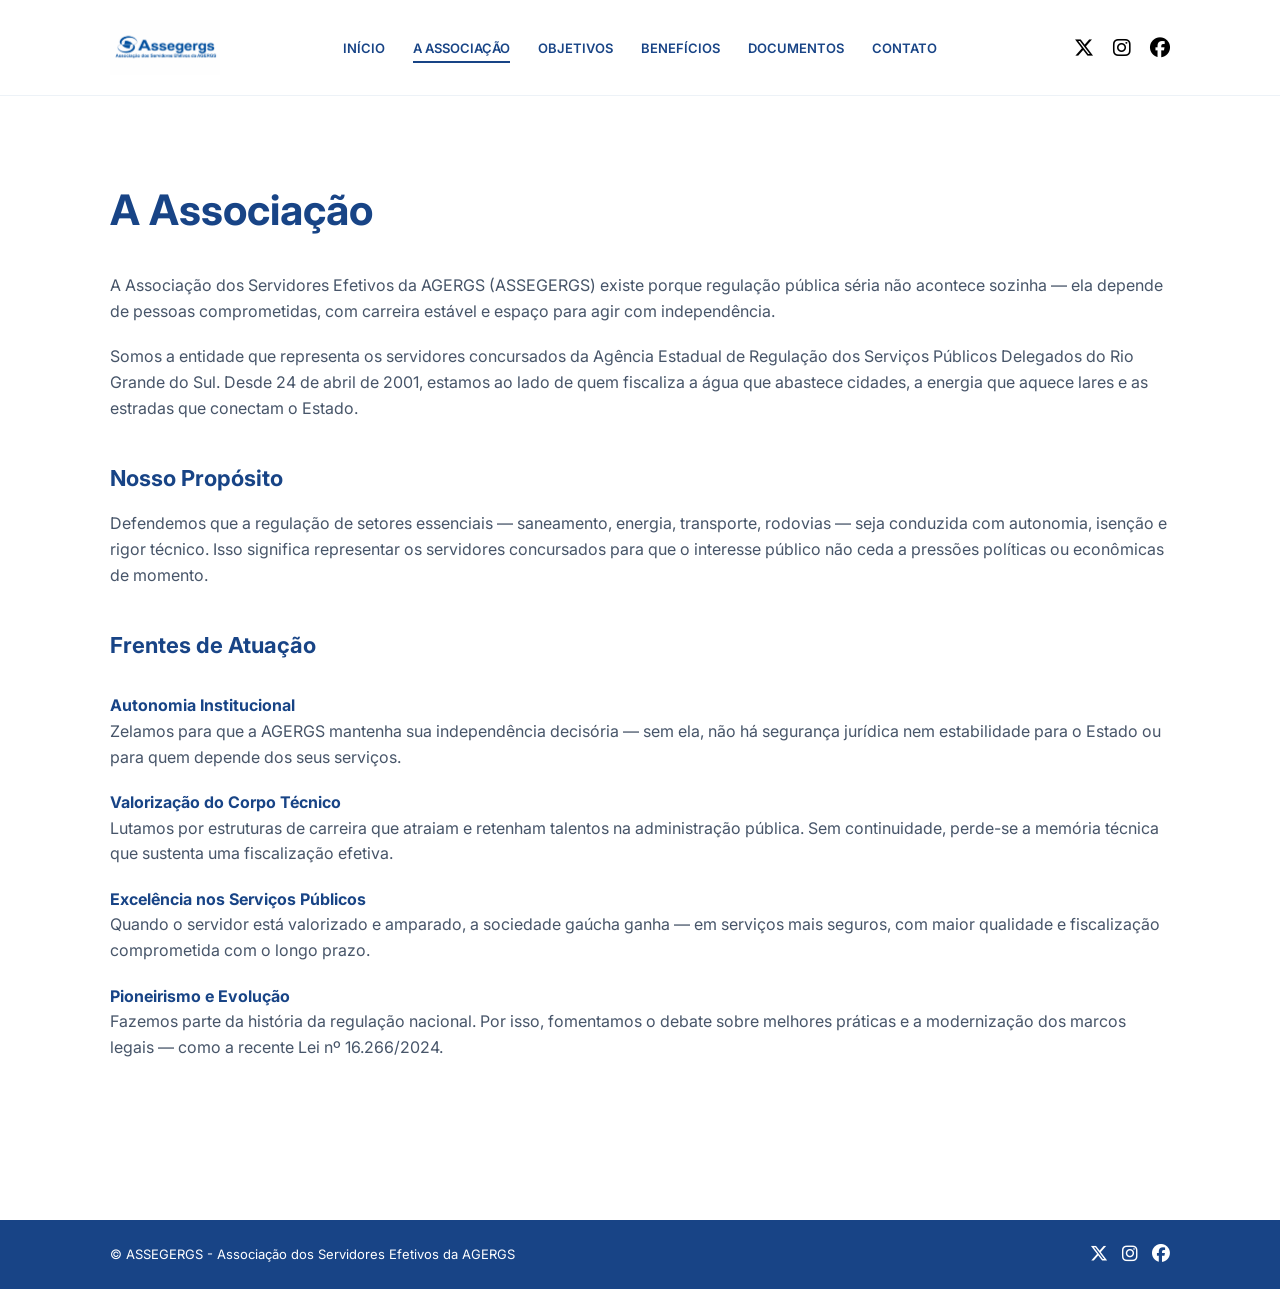
==== associacao.html @ f5da9e0a "Seção sobre a Associação" ====
<!DOCTYPE html>
<html lang="pt-BR">
<head>
  <meta charset="UTF-8">
  <title>A Associação - ASSEGERGS</title>
  <meta name="viewport" content="width=device-width, initial-scale=1.0">

  <!-- Fonte -->
  <link href="https://fonts.googleapis.com/css2?family=Inter:wght@300;400;600;700&display=swap" rel="stylesheet">

  <!-- Ícones -->
  <link rel="stylesheet" href="https://cdnjs.cloudflare.com/ajax/libs/font-awesome/6.5.0/css/all.min.css">

  <!-- CSS externo -->
  <link rel="stylesheet" href="style.css">
</head>

<body>

<header>
  <div class="container header-content">
    <img src="logo.png" class="logo-header">

    <nav>
      <a href="index.html">Início</a>
      <a href="associacao.html" class="nav-active">A Associação</a>
      <a href="#">Objetivos</a>
      <a href="#">Benefícios</a>
      <a href="#">Documentos</a>
      <a href="#">Contato</a>
    </nav>

    <div class="header-social">
      <a href="#"><i class="fab fa-x-twitter"></i></a>
      <a href="#"><i class="fab fa-instagram"></i></a>
      <a href="#"><i class="fab fa-facebook"></i></a>
    </div>
  </div>
</header>

<section class="page">
  <div class="container">

    <h1>A Associação</h1>

    <p>
      A Associação dos Servidores Efetivos da AGERGS (ASSEGERGS) existe porque regulação pública séria não acontece sozinha — ela depende de pessoas comprometidas, com carreira estável e espaço para agir com independência.
    </p>

    <p>
      Somos a entidade que representa os servidores concursados da Agência Estadual de Regulação dos Serviços Públicos Delegados do Rio Grande do Sul. Desde 24 de abril de 2001, estamos ao lado de quem fiscaliza a água que abastece cidades, a energia que aquece lares e as estradas que conectam o Estado.
    </p>

    <h2>Nosso Propósito</h2>

    <p>
      Defendemos que a regulação de setores essenciais — saneamento, energia, transporte, rodovias — seja conduzida com autonomia, isenção e rigor técnico. Isso significa representar os servidores concursados para que o interesse público não ceda a pressões políticas ou econômicas de momento.
    </p>

    <h2>Frentes de Atuação</h2>

    <div class="section-block">

      <strong>Autonomia Institucional</strong>
      <p>
        Zelamos para que a AGERGS mantenha sua independência decisória — sem ela, não há segurança jurídica nem estabilidade para o Estado ou para quem depende dos seus serviços.
      </p>

      <strong>Valorização do Corpo Técnico</strong>
      <p>
        Lutamos por estruturas de carreira que atraiam e retenham talentos na administração pública. Sem continuidade, perde-se a memória técnica que sustenta uma fiscalização efetiva.
      </p>

      <strong>Excelência nos Serviços Públicos</strong>
      <p>
        Quando o servidor está valorizado e amparado, a sociedade gaúcha ganha — em serviços mais seguros, com maior qualidade e fiscalização comprometida com o longo prazo.
      </p>

      <strong>Pioneirismo e Evolução</strong>
      <p>
        Fazemos parte da história da regulação nacional. Por isso, fomentamos o debate sobre melhores práticas e a modernização dos marcos legais — como a recente Lei nº 16.266/2024.
      </p>

    </div>

  </div>
</section>

<footer>
  <div class="container footer-content">
    <div>
      © ASSEGERGS - Associação dos Servidores Efetivos da AGERGS
    </div>

    <div class="footer-social-icons">
      <a href="#"><i class="fab fa-x-twitter"></i></a>
      <a href="#"><i class="fab fa-instagram"></i></a>
      <a href="#"><i class="fab fa-facebook"></i></a>
    </div>
  </div>
</footer>

</body>
</html>
---- style.css ----
:root {
  --azul-primario: #184486;
  --cinza-card: #eef2f7;
  --texto: #334155;
}

* {
  margin: 0;
  padding: 0;
  box-sizing: border-box;
}

body {
  font-family: 'Inter', sans-serif;
  color: var(--texto);
  background: #ffffff;
  line-height: 1.6;
}

.container {
  max-width: 1100px;
  margin: 0 auto;
  padding: 0 20px;
}

/* HEADER */
header {
  padding: 20px 0;
  border-bottom: 1px solid #edf2f7;
}

.header-content {
  display: flex;
  justify-content: space-between;
  align-items: center;
}

.logo-header {
  height: 55px;
}

nav a {
  margin: 0 12px;
  text-decoration: none;
  color: var(--azul-primario);
  font-weight: 600;
  font-size: 13px;
  text-transform: uppercase;
}

.nav-active {
  border-bottom: 2px solid var(--azul-primario);
  padding-bottom: 5px;
}

.header-social a {
  margin-left: 15px;
  color: #000;
  font-size: 20px;
}

/* PAGE */
.page {
  padding: 80px 0;
}

.page h1 {
  font-size: 42px;
  color: var(--azul-primario);
  margin-bottom: 30px;
}

.page h2 {
  font-size: 22px;
  color: var(--azul-primario);
  margin-top: 40px;
  margin-bottom: 15px;
}

.page p {
  margin-bottom: 20px;
  font-size: 16px;
  color: #475569;
}

/* LISTA */
.section-block {
  margin-top: 30px;
}

.section-block strong {
  display: block;
  margin-top: 15px;
  color: var(--azul-primario);
}

/* FOOTER */
footer {
  background: var(--azul-primario);
  color: white;
  padding: 20px 0;
  font-size: 13px;
  margin-top: 60px;
}

.footer-content {
  display: flex;
  justify-content: space-between;
  align-items: center;
}

.footer-social-icons a {
  color: white;
  margin-left: 10px;
  font-size: 18px;
}
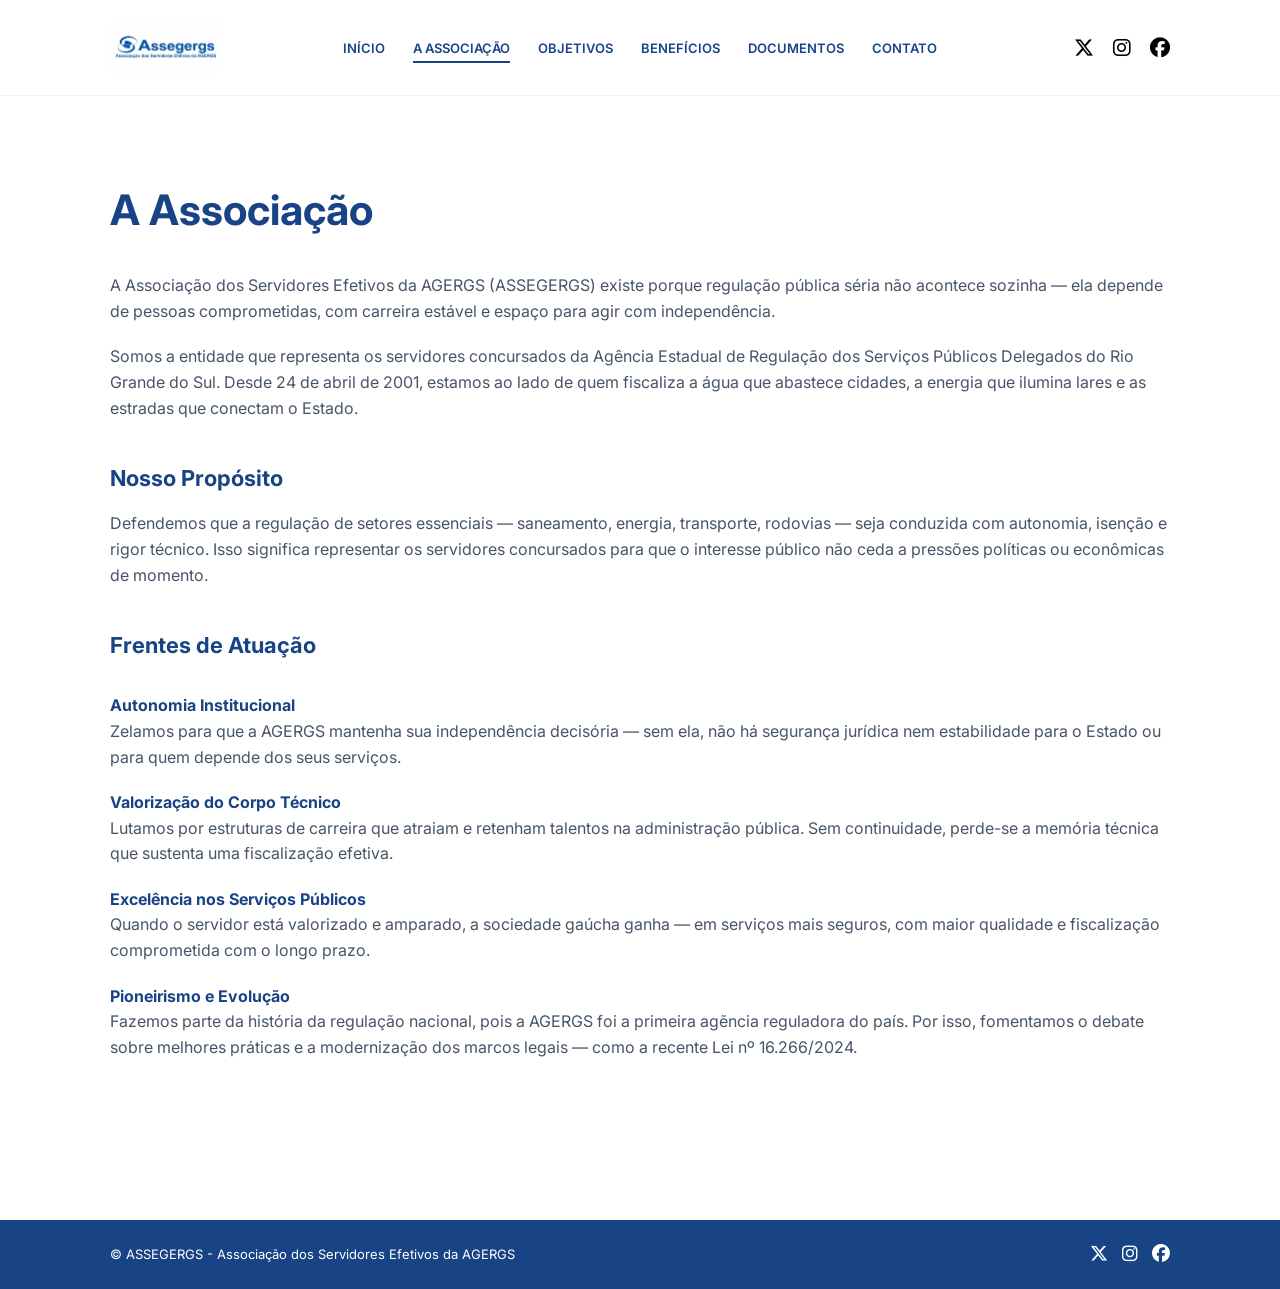
==== commit 732dae82: "Update associacao.html" ====
--- a/associacao.html
+++ b/associacao.html
@@ -48,7 +48,7 @@
     </p>
 
     <p>
-      Somos a entidade que representa os servidores concursados da Agência Estadual de Regulação dos Serviços Públicos Delegados do Rio Grande do Sul. Desde 24 de abril de 2001, estamos ao lado de quem fiscaliza a água que abastece cidades, a energia que aquece lares e as estradas que conectam o Estado.
+      Somos a entidade que representa os servidores concursados da Agência Estadual de Regulação dos Serviços Públicos Delegados do Rio Grande do Sul. Desde 24 de abril de 2001, estamos ao lado de quem fiscaliza a água que abastece cidades, a energia que ilumina lares e as estradas que conectam o Estado.
     </p>
 
     <h2>Nosso Propósito</h2>
@@ -78,7 +78,7 @@
 
       <strong>Pioneirismo e Evolução</strong>
       <p>
-        Fazemos parte da história da regulação nacional. Por isso, fomentamos o debate sobre melhores práticas e a modernização dos marcos legais — como a recente Lei nº 16.266/2024.
+        Fazemos parte da história da regulação nacional, pois a AGERGS foi a primeira agẽncia reguladora do país. Por isso, fomentamos o debate sobre melhores práticas e a modernização dos marcos legais — como a recente Lei nº 16.266/2024.
       </p>
 
     </div>
@@ -101,4 +101,4 @@
 </footer>
 
 </body>
-</html>+</html>
